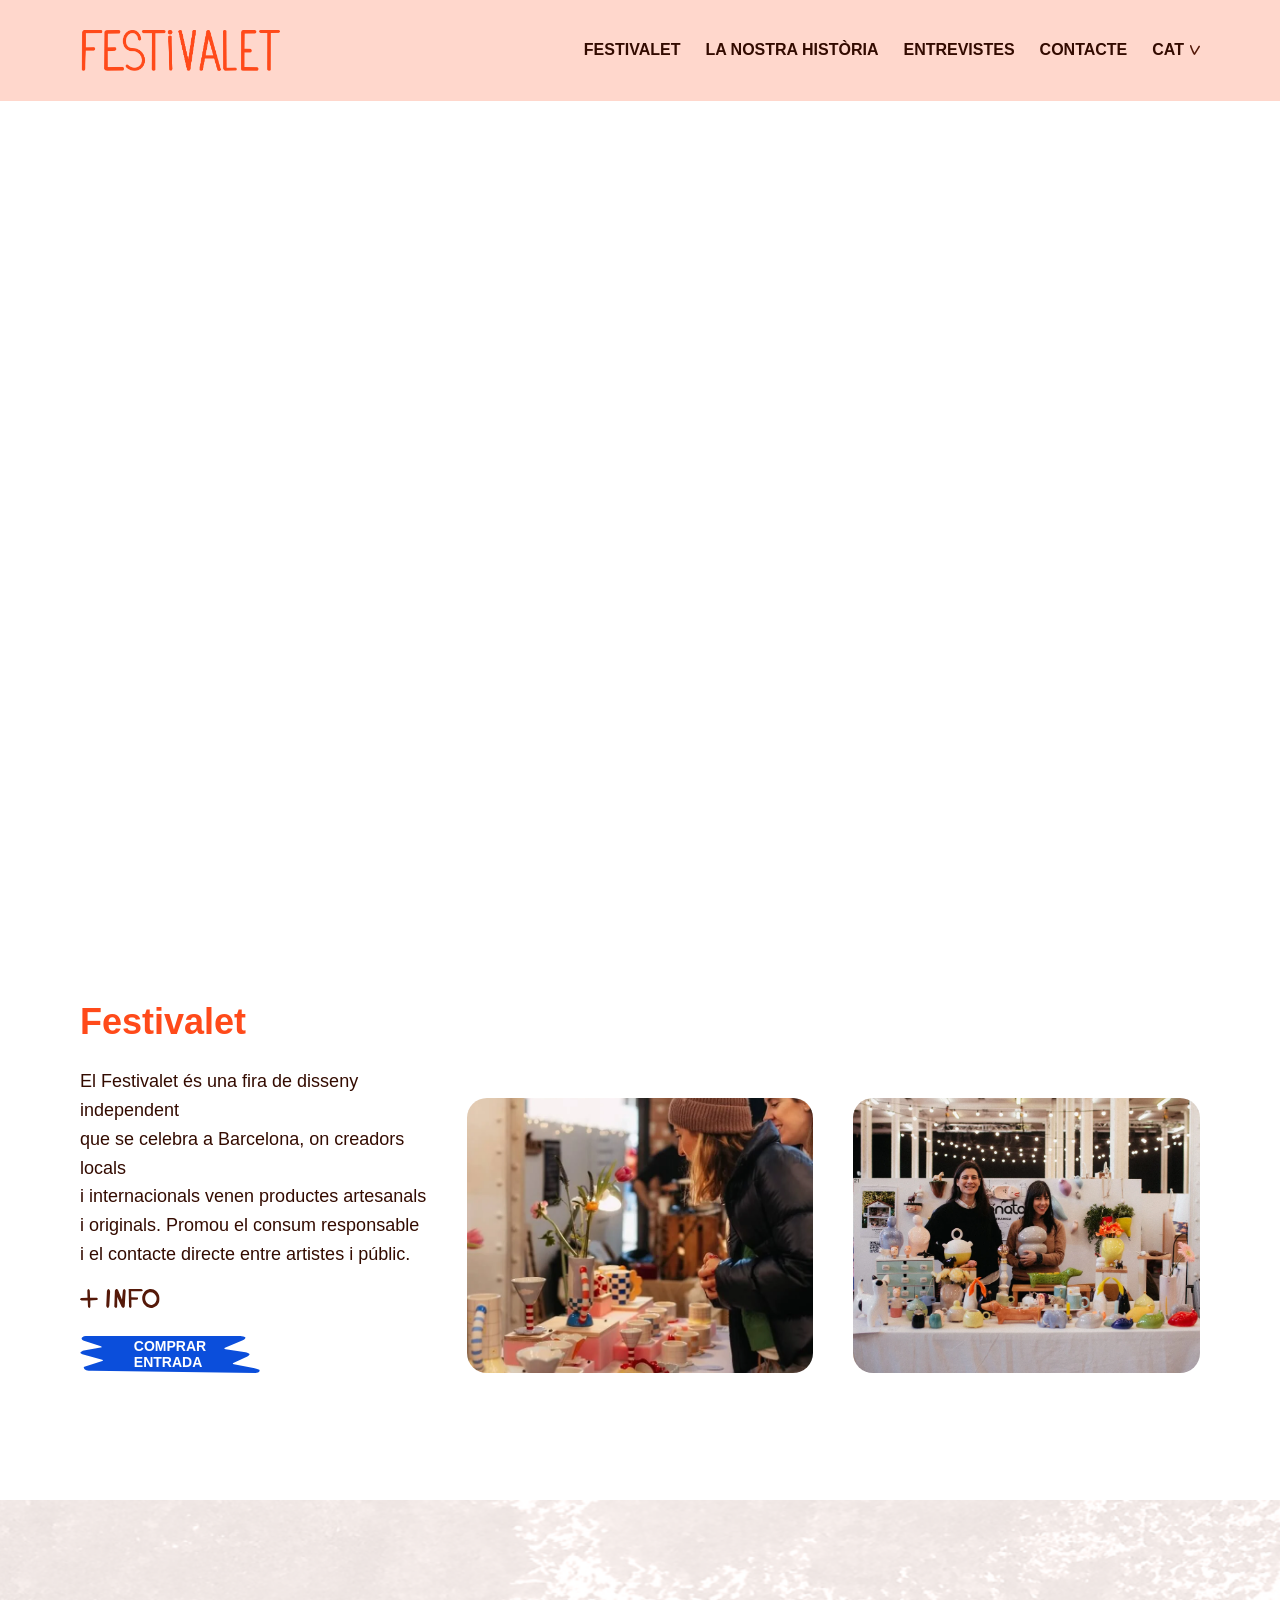
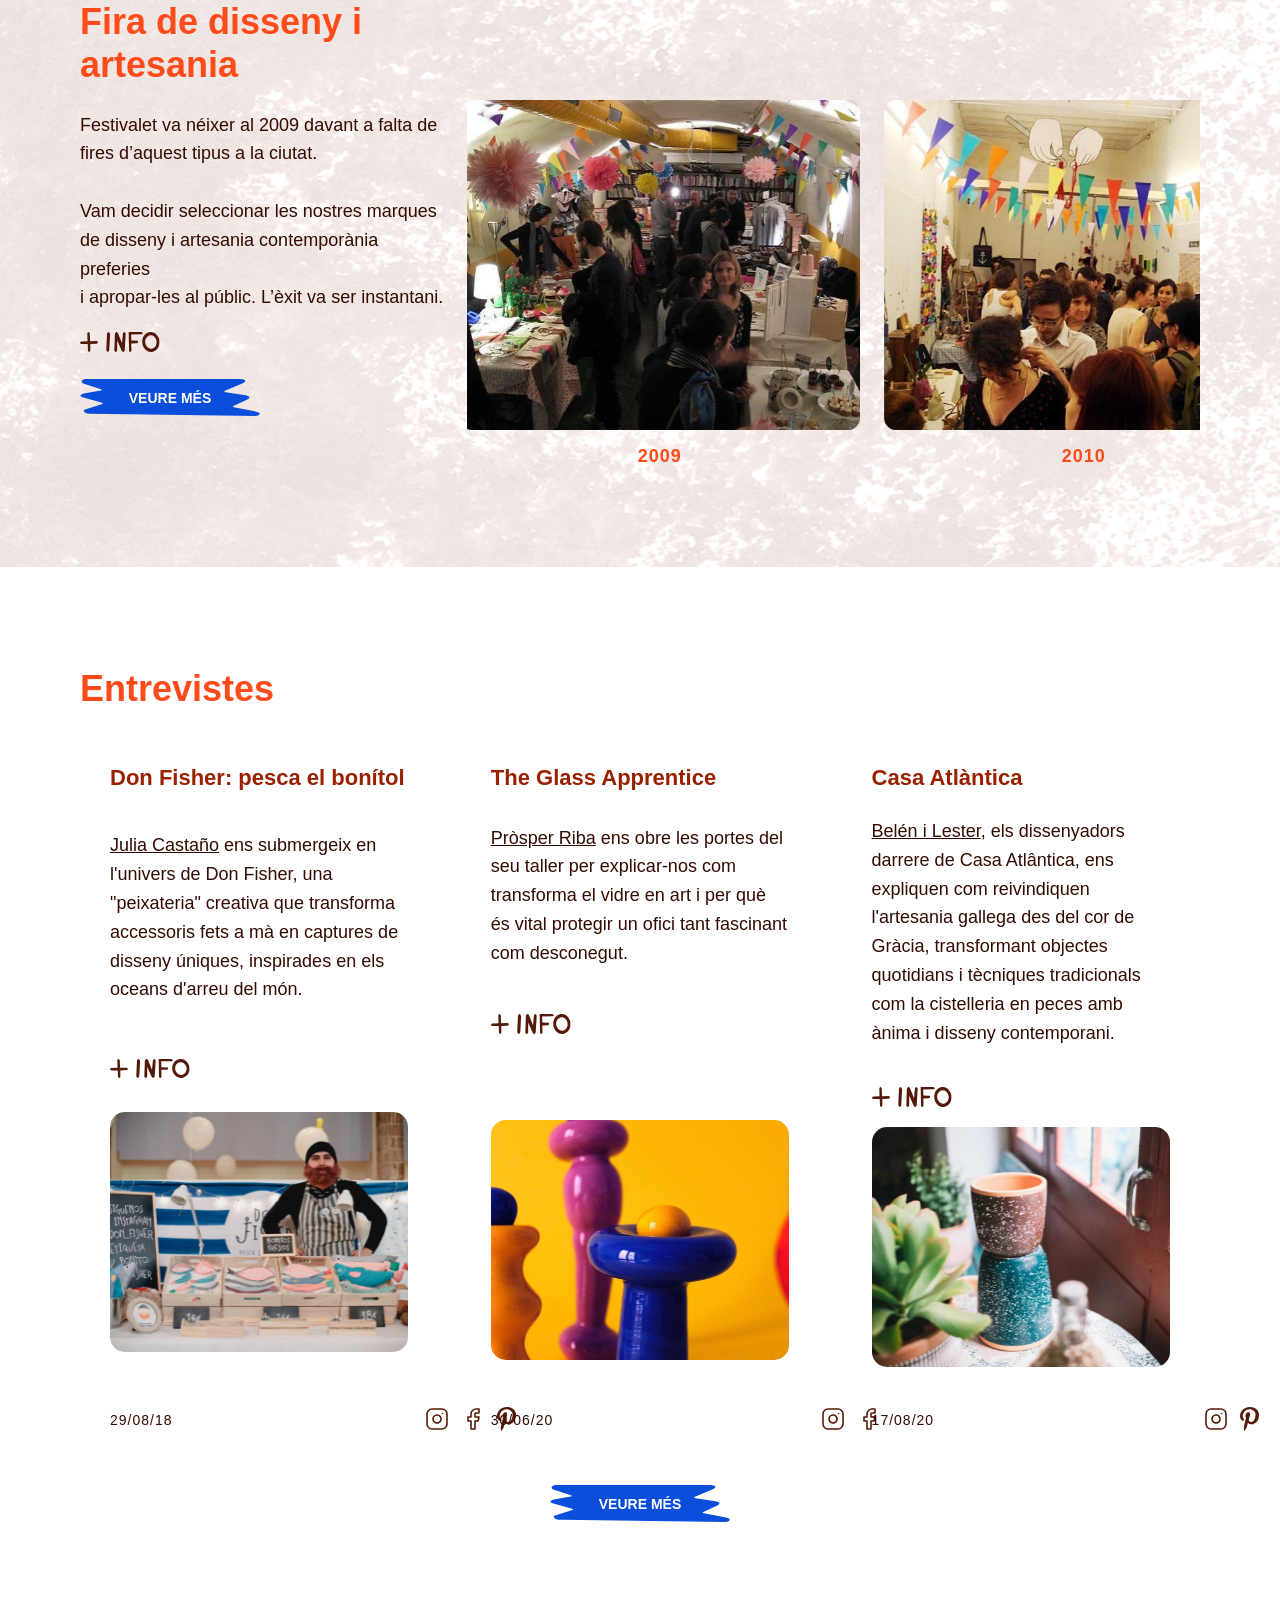
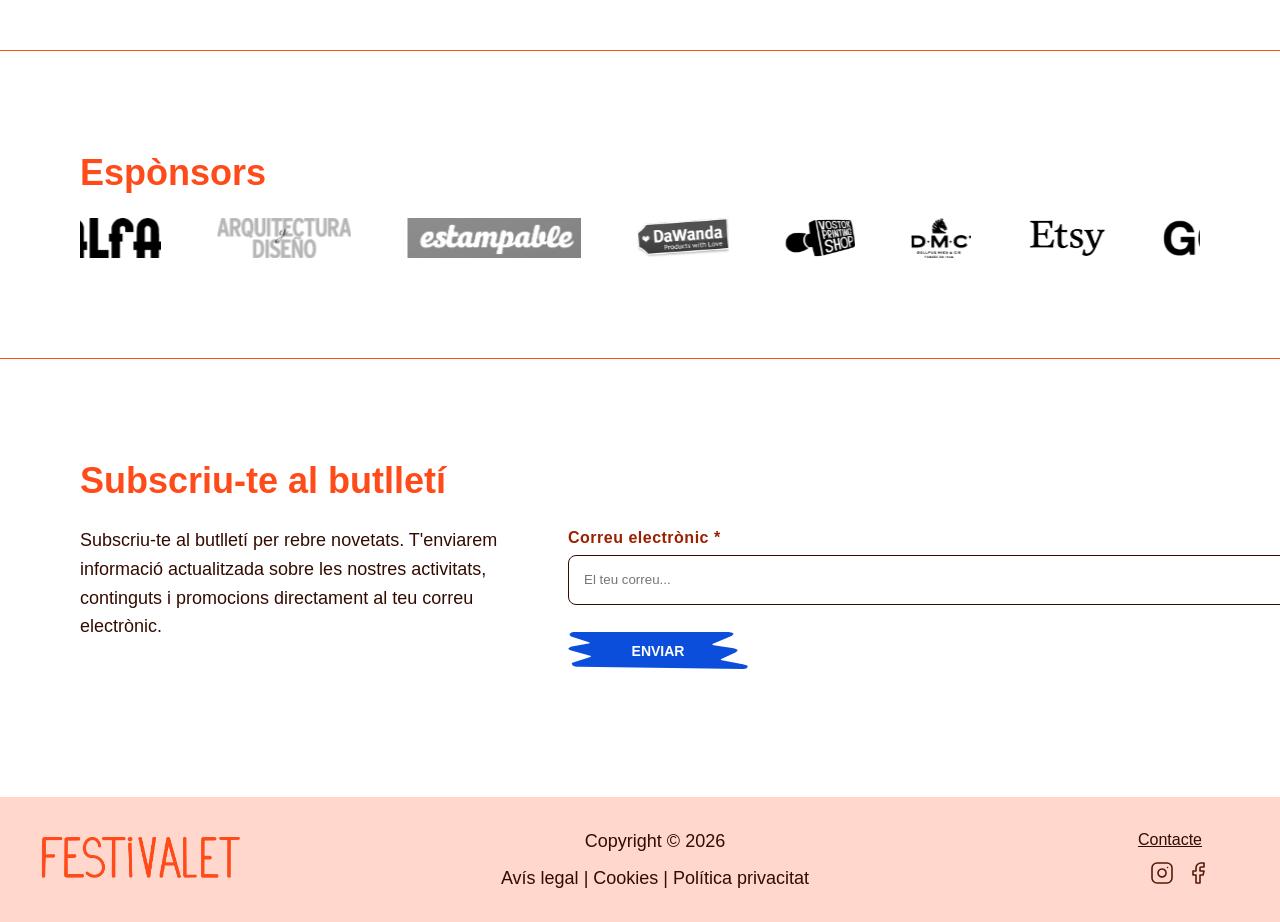
==== index 2.html @ ab7c585f "web festivalet" ====
<!DOCTYPE html>
<html lang="ca">
   <head>
    <meta charset="UTF-8">
    <meta name="viewport" content="width=device-width, initial-scale=1.0">
    <meta name="description" content="Festivalet - Fira artesanal el 12 i 13 de desembre de 10h a 20h">
    <meta name="author" content="Carlota">
    <title>Festivalet I Del 12 i 13 de desembre de 10h a 20h </title>

    <link rel="icon" href="data:,">

    <link rel="canonical" href="https://www.festivalet.cat/">

    <meta property="og:title" content="Festivalet">

    <link rel="stylesheet" href="css/home.css">
</head>

<body>

<!-- MENÚ -->
<header>

    <!-- LOGO -->
    <div class="logo">

        <a href="index.html">
            <img src="logo/logo.png" alt="Festivalet logo">
        </a>

    </div>

    <!-- NAV -->
    <nav>
        <!-- BOTÓ HAMBURGUESA -->
        <button class="menu-toggle">
            <span class="bar"></span>
            <span class="bar"></span>
            <span class="bar"></span>
        </button>
        <!-- MENÚ MÒBIL -->
        <div class="nav-mobil">
            <ul class="nav-list-mobil">
                <li>
                    <a href="html/festivalet.html">
                        FESTIVALET
                    </a>
                </li>
                <li>
                    <a href="html/historia.html">
                        LA NOSTRA HISTÒRIA
                    </a>
                </li>
                <li>
                    <a href="html/entrevistes.html">
                        ENTREVISTES
                    </a>
                </li>
                <li>
                    <a href="html/contacte.html">
                        CONTACTE
                    </a>
                </li>
            </ul>
        </div>

        <!-- MENÚ ORDINADOR -->
        <ul class="nav-list">
            <li>
                <a href="html/festivalet.html">
                    FESTIVALET
                </a>
            </li>
            <li>
                <a href="html/historia.html">
                    LA NOSTRA HISTÒRIA
                </a>
            </li>
            <li>
                <a href="html/entrevistes.html">
                    ENTREVISTES
                </a>
            </li>
            <li>
                <a href="html/contacte.html">
                    CONTACTE
                </a>
            </li>
            <!-- SELECTOR IDIOMA -->
            <li class="dropdown-idioma">
                <a href="javascript:void(0)" class="enllac-idioma">
                    CAT
                    <img
                        src="home/fletxa.svg"
                        class="mini-icona"
                        alt="Canviar idioma"
                    >
                </a>
                <ul class="submenu-idiomes">
                    <li>
                        <a href="html/index_es.html">
                            ESP
                        </a>
                    </li>
                    <li>
                        <a href="html/index_en.html">
                            ENG
                        </a>
                    </li>
                </ul>
            </li>
        </ul>
    </nav>
</header>

<!-- HERO -->

<section class="hero">
  <div class="video">
    <video autoplay muted loop playsinline>
      <source src="video/ordinador.mp4" type="video/mp4">
    </video>
  </div>

  <div class="text-ordinador">
    <h1>Vine el 12 i 13 <br>de desembre <br>de 10 h a 20 h</h1>
  </div>
</section>


<!-- SECCIÓ FESTIVALET -->
<section class="festivalet">
    <div class="text">
        <h2>Festivalet</h2>
        <p>
            El Festivalet és una fira de disseny independent <br>que se celebra a Barcelona,
            on creadors locals <br>i internacionals venen productes artesanals <br>i originals.
            Promou el consum responsable <br>i el contacte directe entre artistes i públic.
        </p>
        
        <a href="historia.html">
            <img src="icones/info.svg" alt="+ Info" class="info-icon">
        </a>
        
        <a href="entrevistes.html" class="btn-custom">
            COMPRAR <br>ENTRADA
        </a>
        
    </div>
    
    <div class="images js-festivalet-slider">
        <img src="media/festivalet.svg" alt="Imatge 1">
        <img src="media/festivalet_2.webp" alt="Imatge 2">
    </div>
</section>


<!-- /* HISTÒRIA */ -->

<section class="fira" style="background-image: url('home/fons.png'); background-size: cover; background-position: center; background-repeat: no-repeat;">
    <div class="text">
        <h2>Fira de disseny i artesania</h2>

        <p>
        Festivalet va néixer al 2009 davant a falta de fires d’aquest tipus a la ciutat. 
        <br> <br>Vam decidir seleccionar les nostres marques <br>de disseny i artesania contemporània preferies
        <br>i apropar-les al públic. L’èxit va ser instantani.
        </p>

        <a href="historia.html">
            <img src="icones/info.svg" alt="+ Info" class="info-icon">
        </a>
        
        <a href="entrevistes.html" class="btn-custom">
            VEURE MÉS
        </a>
    </div>

    <div class="images">
       <div class="fira-track">
        <figure>
            <img src="historia/historia_1.svg">
            <figcaption>2009</figcaption>
        </figure>

        <figure>
            <img src="historia/historia_2.svg">
            <figcaption>2010</figcaption>
        </figure>
        
        <figure>
            <img src="historia/historia_3.svg">
            <figcaption>2011 — 2012</figcaption>
        </figure>
        
        <figure>
            <img src="historia/historia_4.svg">
            <figcaption>2013</figcaption>
        </figure>
        
        <figure>
            <img src="historia/historia_5.svg">
            <figcaption>2014 — 2015</figcaption>
        </figure>
        
         <figure>
            <img src="historia/historia_6.svg">
            <figcaption>2016 — 2017</figcaption>
        </figure>
        <figure>
            <img src="historia/historia_7.svg">
            <figcaption>2018</figcaption>
        </figure>
        <figure>
            <img src="historia/historia_8.svg">
            <figcaption>2019</figcaption>
        </figure>
        <figure>
            <img src="historia/historia_9.svg">
            <figcaption>2020 — 2023</figcaption>
        </figure>
        </div>
    </div>
</section>

<!-- ENTREVISTES -->
<section class="entrevistes">
    <h2>Entrevistes</h2>    
    <div class="cards-container">

        <article class="card">
            <h3 class="year">Don Fisher: pesca el bonítol</h3>
            <p><a href="https://don-fisher.com/es?srsltid=AfmBOoq7CBgdkfrNbg4PZojDFeu29qg-8HUx_3kTlOagucjtezflMll1" target="_blank" rel="noopener noreferrer">Julia Castaño</a> ens submergeix en l'univers de Don Fisher, una "peixateria" creativa que transforma accessoris fets a mà en captures de disseny úniques, inspirades en els oceans d'arreu del món.</p>
     
            <a href="error.html">
                <img src="icones/info.svg" alt="+ Info" class="info-icon">
            </a>

            <img class="main-img" src="entrevistes/imatge_1.svg" alt="Don Fisher">

            <div class="card-footer">
                <div class="social-icons">
                    <a href="https://www.instagram.com/don_fisher" target="_blank" rel="noopener noreferrer"><img src="icones/instagram.svg" alt="Instagram"></a>
                    <a href="https://www.facebook.com/donfishershop" target="_blank" rel="noopener noreferrer"><img src="icones/facebook.svg" alt="Facebook"></a>
                    <a href="https://es.pinterest.com/donfishershop/" target="_blank" rel="noopener noreferrer"><img src="icones/pinterest.svg" alt="Pinterest"></a>
                </div>
                <span class="date">29/08/18</span>
            </div>
        </article>

        <article class="card card-mig">
            <h3 class="year">The Glass Apprentice</h3>
            <p><a href="https://theglassapprentice.com/" target="_blank" rel="noopener noreferrer">Pròsper Riba</a> ens obre les portes del seu taller per explicar-nos com transforma el vidre en art i per què és vital protegir un ofici tant fascinant com desconegut.</p>
            
            <a href="error.html">
                <img src="icones/info.svg" alt="+ Info" class="info-icon">
            </a>

            <img class="main-img" src="entrevistes/imatge_2.svg" alt="The Glass Apprentice">
            
            <div class="card-footer">
                <div class="social-icons">
                    <a href="https://www.instagram.com/theglassapprentice/" target="_blank" rel="noopener noreferrer"><img src="icones/instagram.svg" alt="Instagram"></a>
                    <a href="https://www.facebook.com/theglassapprentice" target="_blank" rel="noopener noreferrer"><img src="icones/facebook.svg" alt="Facebook"></a>
                </div>
                <span class="date">30/06/20</span>
            </div>
        </article>

        <article class="card">
            <h3 class="year">Casa Atlàntica</h3>
            <p><a href="https://casaatlantica.es/" target="_blank" rel="noopener noreferrer">Belén i Lester</a>, els dissenyadors darrere de Casa Atlântica, ens expliquen com reivindiquen l'artesania gallega des del cor de Gràcia, transformant objectes quotidians i tècniques tradicionals com la cistelleria en peces amb ànima i disseny contemporani.</p>
            
            <a href="error.html">
                <img src="icones/info.svg" alt="+ Info" class="info-icon">
            </a>

            <img class="main-img" src="entrevistes/imatge_3.svg" alt="Casa Atlàntica">
            
            <div class="card-footer">
                <div class="social-icons">
                    <a href="https://www.instagram.com/casaatlantica/" target="_blank" rel="noopener noreferrer"><img src="icones/instagram.svg" alt="Instagram"></a>
                    <a href="https://es.pinterest.com/casa_atlantica/" target="_blank" rel="noopener noreferrer"><img src="icones/pinterest.svg" alt="Pinterest"></a>
                </div>
                <span class="date">17/08/20</span>
            </div>
        </article>
        
    </div>
    
    <div class="carousel-dots"></div>
    
  <a href="entrevistes.html" class="wrapper-centrat boto-mig">
    VEURE MÉS
</a>

</section>


<!-- SPONSORS -->
<section class="sponsors">
    <h2>Espònsors</h2>
    <div class="sponsors-wrapper">
        <div class="logos">
            <img src="esponsors/esponsors_1.svg" alt="Logotip del patrocinador 1">
            <img src="esponsors/esponsors_2.svg" alt="Logotip del patrocinador 2">
            <img src="esponsors/esponsors_3.svg" alt="Logotip del patrocinador 3">
            <img src="esponsors/esponsors_4.svg" alt="Logotip del patrocinador 4">
            <img src="esponsors/esponsors_5.svg" alt="Logotip del patrocinador 5">
            <img src="esponsors/esponsors_6.svg" alt="Logotip del patrocinador 6">
            <img src="esponsors/esponsors_7.svg" alt="Logotip del patrocinador 7">
            <img src="esponsors/esponsors_8.svg" alt="Logotip del patrocinador 8">
            <img src="esponsors/esponsors_9.svg" alt="Logotip del patrocinador 9">
            <img src="esponsors/esponsors_10.svg" alt="Logotip del patrocinador 10">
            <img src="esponsors/esponsors_11.svg" alt="Logotip del patrocinador 11">
            <img src="esponsors/esponsors_12.svg" alt="Logotip del patrocinador 12">
            <img src="esponsors/esponsors_13.svg" alt="Logotip del patrocinador 13">
            <img src="esponsors/esponsors_14.svg" alt="Logotip del patrocinador 14">
            <img src="esponsors/esponsors_15.svg" alt="Logotip del patrocinador 15">
            <img src="esponsors/esponsors_16.svg" alt="Logotip del patrocinador 16">
            <img src="esponsors/esponsors_17.svg" alt="Logotip del patrocinador 17">
        </div>
    </div>
</section>

<!-- NEWLETTER -->
<section class="newsletter">
    <div class="newsletter-left">
        <h2>Subscriu-te al butlletí</h2>
        <p>Subscriu-te al butlletí per rebre novetats. T'enviarem informació actualitzada sobre les nostres activitats, continguts i promocions directament al teu correu electrònic.</p>
    </div>
    
    <div class="newsletter-right">
        <form id="newsletterForm"> 
            <label for="emailInput">Correu electrònic *</label>
            <div class="form-row">
                <input type="email" id="emailInput" placeholder="El teu correu..." required>
                <button type="submit" class="btn-custom">ENVIAR</button>
            </div>
        </form>

        <p id="thankYouMessage" style="display:none;">
            Gràcies per subscriure-te!
        </p>
    </div>
</section>

<!-- FOTTER -->
<footer>
    <div class="footer-left">
        <a href="index.html">
            <img src="logo/logo.png" alt="Festivalet logo">
        </a>
    </div>

    <div class="footer-center">
        <p>Copyright © 2026</p>
        <p>
        <a href="error.html" class="footer-link">Avís legal</a> | 
        <a href="error.html" class="footer-link">Cookies</a> | 
        <a href="error.html" class="footer-link">Política privacitat</a>
    </p>
    </div>

    <div class="footer-right">
        <a href="contacte.html" class="footer-link contacte-link">Contacte</a>
        <div class="social-icons">
            <a href="https://www.instagram.com/festivaletbcn/" target="_blank" rel="noopener noreferrer">
                <img src="icones/instagram.svg" alt="Instagram">
            </a>
            <a href="https://www.facebook.com/festivalet" target="_blank" rel="noopener noreferrer">
                <img src="icones/facebook.svg" alt="Facebook">
            </a>
        </div>
    </div>
</footer>
<script src="jss/home.js"></script>
</body>
</html>
---- css/home.css ----
/* =========================================
   VARIABLES I CONFIGURACIÓ GENERAL
   ========================================= */
:root {
  --marro-fosc: #330B00;
  --taronja-viu: #FF4A1A;
  --blanc: #FFFFFF;
  --teula: #992100;
  --carn-clar: #FFD7CC;
  --blau-electric: #0B4EDB;
  --blau-clar: #CFDDFC;
}

* {
  margin: 0;
  padding: 0;
  box-sizing: border-box;
}

html,
body {
  width: 100%;
  overflow-x: hidden;
}

body {
  font-family: 'Montserrat', sans-serif;
}

.btn-custom {
  width: 180px;
  height: 52px;
  margin-top: 20px;
  margin-bottom: 20px;
  background-image: url("../icones/boto.svg");
  background-size: contain;
  background-position: center;
  background-repeat: no-repeat;
  border: none;
  background-color: transparent;
  display: flex;
  align-items: center;
  justify-content: center;
  color: white;
  font-size: 14px;
  font-weight: 700;
  text-decoration: none;
  cursor: pointer;
  transition: transform 0.3s ease,
              opacity 0.3s ease,
              filter 0.3s ease;
}

.info-icon {
  width: 80px;
  height: auto;
  margin-top: 20px;
  margin-bottom: 20px;
  display: block;
  cursor: pointer;
  transition: transform 0.3s ease,
              opacity 0.3s ease,
              filter 0.3s ease;
}

.info-icon:hover {
  transform: scale(1.05);
  opacity: 0.9;
}

.btn-custom,
.wrapper-centrat {
  width: 180px;
  height: 52px;
  margin-top: 20px;
  margin-bottom: 20px;
  background-image: url("../icones/boto.svg");
  background-size: contain;
  background-position: center;
  background-repeat: no-repeat;
  border: none;
  background-color: transparent;
  display: flex;
  align-items: center;
  justify-content: center;
  color: white;
  font-size: 14px;
  font-weight: 700;
  text-decoration: none;
  cursor: pointer;
  transition: transform 0.3s ease,
              opacity 0.3s ease,
              filter 0.3s ease;
}

/* HOVER BOTONS */
.btn-custom:hover,
.wrapper-centrat:hover {
  transform: scale(1.05);
  opacity: 0.9;
  filter: brightness(1.1);
}

/* CENTRAT */
.wrapper-centrat {
  margin-left: auto;
  margin-right: auto;
}

/* LINKS NORMALS */
a:not(.btn-custom):not(.wrapper-centrat) {
  color: var(--marro-fosc);
  transition: color 0.3s ease;
}

a:not(.btn-custom):not(.wrapper-centrat):hover {
  color: var(--taronja-viu);
}

/* =========================================
   MARGES GENERALS
   ========================================= */
section,
footer {
  padding-top: 100px;
  padding-bottom: 100px;
  padding-left: 80px;
  padding-right: 80px;
}

/* =========================================
   ESTILS TEXTOS GENERALS
   ========================================= */
h1 {
  color: var(--blanc);
  font-size: 100px;
  font-weight: 700;
  line-height: 1.1;
  margin-bottom: 24px;
  text-transform: lowercase !important;
}

h2 {
  color: var(--taronja-viu);
  font-size: 36px;
  font-weight: 600;
  margin-bottom: 24px;
  text-align: left;
  line-height: 1.2;
}

h3 {
  color: var(--teula);
  font-size: 22px;
  font-weight: 600;
  margin-bottom: 24px;
  display: block;
  text-align: center;
  line-height: 1.3;
}

label {
  color: var(--teula);
  font-size: 16px;
  font-weight: 600;
  margin-bottom: 8px;
  display: block;
  letter-spacing: 0.5px;
}

p {
  color: var(--marro-fosc);
  font-size: 18px;
  font-weight: 400;
  margin-bottom: 20px;
  line-height: 1.6;
}

p:last-child,
h2:last-child {
  margin-bottom: 0;
}

.date,
figcaption {
  font-size: 16px;
  font-weight: 600;
  color: var(--taronja-viu);
  text-transform: uppercase;
  letter-spacing: 1px;
}

/* =========================================
   HEADER I NAVEGACIÓ
   ========================================= */
header {
  background-color: var(--carn-clar);
  display: flex;
  justify-content: space-between;
  align-items: center;
  padding: 30px 80px;
  position: fixed;
  top: 0;
  left: 0;
  width: 100%;
  z-index: 10000;
  box-sizing: border-box;
}

.logo a {
  display: block;
  text-decoration: none;
  border: none;
  outline: none;
}

.logo img {
  max-width: 200px;
  height: auto;
  display: block;
  cursor: pointer;
}

nav {
  position: relative;
  z-index: 10001;
}

nav ul,
.nav-list {
  display: flex;
  align-items: center;
  list-style: none;
}

nav ul li,
.nav-list li {
  margin-left: 25px;
  position: relative;
}

nav ul li a,
.nav-list li a {
  text-decoration: none;
  font-size: 16px;
  font-weight: 600;
  color: var(--marro-fosc);
  transition: color 0.3s ease;
  pointer-events: auto;
}

.nav-list li a:hover,
.nav-list li a.active {
  color: var(--blau-electric) !important;
}

.enllac-idioma {
  display: flex;
  align-items: center;
  cursor: pointer;
}

.mini-icona {
  width: 10px;
  margin-left: 6px;
  transition: transform 0.3s;
}

.submenu-idiomes {
  display: none;
  position: absolute;
  top: 100%;
  right: 0;
  background-color: var(--carn-clar);
  list-style: none;
  padding: 10px 0;
  min-width: 80px;
  border-radius: 4px;
  z-index: 10002;
}

.submenu-idiomes li a {
  padding: 8px 15px;
  display: block;
  text-decoration: none;
  color: inherit;
}

.submenu-idiomes li a:hover {
  color: var(--blau-electric);
}

.dropdown-idioma:hover .submenu-idiomes {
  display: block;
}

.dropdown-idioma:hover .mini-icona {
  transform: rotate(180deg);
}

.menu-toggle,
.nav-mobil {
  display: none;
}

/* =========================================
   HERO
   ========================================= */
.hero {
  position: relative;
  width: 100%;
  height: 100svh;
  overflow: hidden;
  padding: 0 !important;
}

.video {
  position: absolute;
  inset: 0;
  z-index: 1;
}

.video video {
  width: 100%;
  height: 100%;
  object-fit: cover;
  display: block;
}

.text-ordinador {
  position: absolute;
  inset: 0;
  z-index: 2;
  pointer-events: none;
  display: flex;
  align-items: center;
  justify-content: center;
  text-align: center;
  padding: 0 20px;
}

.text-ordinador h1 {
  color: white;
  font-size: 5rem;
  font-weight: 800;
  line-height: 1.1;
  margin: 0;
  text-transform: none !important;
}

/* =========================================
   MOBILE 430px
   ========================================= */

@media (max-width: 430px) {
  .text-ordinador h1 {
    font-size: 2rem !important;
    line-height: 1.2 !important;
  }
}

/* =========================================
   FESTIVALET
   ========================================= */
.festivalet {
  display: grid;
  grid-template-columns: repeat(3, 1fr);
  gap: 40px;
  align-items: center;
}

.festivalet .images {
  display: contents;
}

.festivalet .images img {
  width: 100%;
  height: 275px;
  object-fit: cover;
  border-radius: 20px;
  margin-top: 70px;
}

/* =========================================
   FIRA
   ========================================= */
.fira {
  display: grid;
  grid-template-columns: 1fr 2fr;
  gap: 20px;
}

.fira .images {
  overflow: hidden;
  width: 100%;
  margin-top: 100px;
}

.fira-track {
  display: flex;
  gap: 24px;
  width: max-content;
}

.fira-track figure {
  flex: 0 0 400px;
}

.fira-track figcaption {
  text-align: center;
  margin-top: 12px;
  color: var(--taronja-viu);
  font-size: 18px;
  font-weight: 600;
}

.fira-track img {
  width: 100%;
  height: 330px;
  object-fit: cover;
  border-radius: 12px;
}

/* =========================================
   ENTREVISTES
   ========================================= */

.cards-container {
  display: flex;
  justify-content: space-between;
  gap: 20px;
  align-items: stretch;
}

.card {
  background-image: url('../entrevistes/grafica.svg');
  background-size: cover;
  padding: 30px;
  border-radius: 20px;
  width: 32%;
  display: flex;
  flex-direction: column;
  justify-content: space-between;
  text-decoration: none;
  color: var(--marro-fosc);
  min-height: 100%;
}

.card h3 {
  text-align: left;
}

.main-img {
  width: 100%;
  height: 240px;
  object-fit: cover;
  border-radius: 15px;
  margin-bottom: 40px;
}

.card-mig .main-img {
  margin-top: 60px;
}

.date {
  color: var(--marro-fosc);
  font-size: 14px;
  font-weight: 400;
  margin-top: -23px;
  display: block;
}

.social-row {
  display: flex;
  align-items: center;
  justify-content: flex-start;
  gap: 20px;
  margin-top: auto;
}

.social-icons {
  display: flex;
  gap: 20px;
  align-items: center;
  width: 120px;
  margin-left: 300px;
}

.date {
  margin-left: auto;
}


/* =========================================
   SPONSORS
   ========================================= */
.sponsors {
  border-top: 1px solid var(--taronja-viu);
}

.sponsors-wrapper {
  overflow: hidden;
}

.logos {
  display: flex;
  gap: 56px;
  width: max-content;
}

.logos img {
  height: 40px;
}

@keyframes sponsors-scroll {
  from {
    transform: translateX(0);
  }

  to {
    transform: translateX(-50%);
  }
}

/* =========================================
   SPONSORS
   ========================================= */

.sponsors {
  border-top: 1px solid var(--taronja-viu);
}

.sponsors-wrapper {
  overflow: hidden;
}

.logos {
  display: flex;
  gap: 56px;
  width: max-content;
}

.logos img {
  height: 40px;
}

@keyframes sponsors-scroll {
  from {
    transform: translateX(0);
  }

  to {
    transform: translateX(-50%);
  }
}

/* =========================================
   NEWSLETTER
   ========================================= */

.newsletter {
  display: flex;
  gap: 40px;
  border-top: 1px solid var(--taronja-viu);
}

.newsletter-left {
  flex: 0 0 40%;
}

.newsletter-right {
  flex: 1;
  max-width: 500px;
  margin-top: 70px;
}

.newsletter-right input {
  width: 155%;
  height: 50px;
  border: 1px solid var(--marro-fosc);
  border-radius: 8px;
  padding: 0 15px;
}

/* =========================================
   FOOTER
   ========================================= */

footer {
  background-color: var(--carn-clar);
  display: flex;
  justify-content: space-between;
  align-items: center;
  padding-top: 30px;
  padding-bottom: 30px;
  padding-left: 40px;
  padding-right: 40px;
}

.footer-left img {
  width: 200px;
  height: auto;
}

.footer-center {
  display: flex;
  flex-direction: column;
  align-items: center;
  justify-content: center;
  text-align: center;
  gap: 8px;
  margin-left: 250px;
}

.footer-center p {
  margin: 0;
}

.footer-center a {
  color: var(--marro-fosc);
  text-decoration: none;
}

.footer-center a:hover {
  color: var(--taronja-viu);
}

.footer-right {
  display: flex;
  flex-direction: column;
  align-items: center;
  justify-content: center;
  gap: 12px;
  text-align: center;
}

.contacte-link {
  margin-right: -280px;
}

.social-icons {
  display: flex;
  align-items: center;
  justify-content: center;
  gap: 12px;
}

/* =========================================
   VERSIÓ TAULETA
   ========================================= */

@media screen and (max-width: 1180px) {

/* --- MARGE LATERAL GLOBAL --- */

  header,
  section,
  footer,
  .hero,
  .history-section,
  .festivalet,
  .festivalet-entrada,
  .festivalet-participants,
  .fira,
  .entrevistes,
  .ubicacio-transport,
  .festivalet-gastronomia,
  .allotjaments-section,
  .faqs-section,
  .footer {
    padding-left: 40px !important;
    padding-right: 40px !important;
    margin-left: 0;
    margin-right: 0;
    box-sizing: border-box;
}

  /* =========================================
   ESPAI ENTRE SECCIONS
   ========================================= */

  .hero,
  .festivalet,
  .fira,
  .history-section,
  .festivalet-entrada,
  .festivalet-participants,
  .ubicacio-transport,
  .festivalet-gastronomia,
  .allotjaments-section,
  .faqs-section,
  header,
  .footer {
    margin-bottom: 50px !important;
  }

  /* MENYS ESPAI */
  .entrevistes {
    margin-bottom: 0 !important;
  }

  .sponsors {
    margin-top: 0 !important;
    padding-top: 20px !important;
    padding-bottom: 20px !important;
  }

  .entrevistes {
    margin-bottom: 5px !important;
  }
  
  .sponsors {
    margin-top: 0 !important;
    overflow: hidden;
    border-top: 1px solid var(--taronja-viu);   
    padding-top: 20px !important;
    padding-bottom: 20px !important;
  }
  
  .entrevistes {
    margin-bottom: 0 !important;
  }
  
  /* --- HEADER TAULETA --- */

  header {
    display: flex;
    justify-content: space-between;
    align-items: center;
    height: 70px;
    width: 100%;
    padding-left: 40px !important;
    padding-right: 40px !important;
    position: fixed;
    top: 0;
    left: 0;
    background-color: var(--carn-clar);
    z-index: 2001;
    box-sizing: border-box;
  }

  .logo img {
    width: clamp(150px, 18vw, 190px);
    max-width: 190px;
    height: auto;
  }

  .nav-list {
    display: flex !important;
    align-items: center;
    justify-content: flex-end;
    gap: clamp(10px, 2vw, 22px);
    list-style: none;
    margin: 0;
    padding: 0;
  }

  .nav-list li {
    margin: 0;
  }

  .nav-list li a {
    font-size: clamp(11px, 1.3vw, 13px);
    text-decoration: none;
    color: var(--marro-fosc);
    font-weight: 600;
    text-transform: uppercase;
  }
  
  .menu-toggle,
  .nav-mobil {
    display: none !important;
  }
  
  /* --- Festivalet --- */
  .festivalet {
    display: grid !important;
    grid-template-columns: repeat(2, 1fr);
    gap: 30px;
    align-items: start;
    position: relative;
  }

  .festivalet .text {
    width: 100%;
  }

  .festivalet .images {
    display: flex !important;
    overflow-x: auto;
    gap: 12px;
    padding-bottom: 38px;
    scrollbar-width: none;
  }

  .festivalet .images::-webkit-scrollbar {
    display: none;
  }

  .festivalet .images img {
    flex: 0 0 100%;
    width: 100%;
    min-width: 100%;
    max-width: 100%;
    height: 380px;
    object-fit: cover;
    border-radius: 28px;
    scroll-snap-align: center;
  }

  .festivalet::after {
    content: "";
    position: absolute;
    bottom: 85px !important;
    right: 22%;
    width: 60px;
    height: 12px;
    background-image:
      radial-gradient(circle, var(--taronja-viu) 5px, transparent 6px),
      radial-gradient(circle, var(--carn-clar) 5px, transparent 6px);
    background-position: 15px center, 35px center;
    background-repeat: no-repeat;
    background-size: 12px 12px;
  }
  
  .festivalet.imatge-dos-activa::after {
  background-image:
    radial-gradient(circle, var(--carn-clar) 5px, transparent 6px),
    radial-gradient(circle, var(--taronja-viu) 5px, transparent 6px);
  }

  /* --- Fira --- */
  
  .fira {
    grid-template-columns: minmax(260px, 1fr) minmax(0, 2fr);
    gap: clamp(20px, 4vw, 40px);
  }

  .fira .images {
    margin-top: 70px;
  }

  .fira-track {
    gap: clamp(14px, 2vw, 24px);
    overflow-x: auto;
    scrollbar-width: none;
  }

  .fira-track img {
    width: 100%;
    height: clamp(270px, 38vw, 440px);
    border-radius: 20px;
    object-fit: cover;
  }
  
  figcaption {
    font-size: clamp(15px, 1.5vw, 18px);
  }
  
  .timeline-grid {
    padding-left: 0;
    padding-right: 0;
  } 
  
  .fira .text h2 {
  max-width: 280px !important;
  width: 280px !important;

  white-space: nowrap;
  line-height: 1.15;
}

  
  /* --- Entrevistes --- */
  .entrevistes {
    display: flex !important;
    flex-direction: column;
    align-items: center;
  }

  .entrevistes h2 {
    align-self: flex-start;
  }

  .cards-container {
    display: flex !important;
    flex-direction: row;
    gap: 20px;
    overflow-x: auto;
    scroll-snap-type: x mandatory;
    width: 100%;
    scrollbar-width: none;
  }

  .cards-container::-webkit-scrollbar {
    display: none;
  }

  .card {
    flex: 0 0 calc(50% - 10px);
    width: auto;
    padding: 24px;
    scroll-snap-align: start;
  }

  .main-img {
    width: 100%;
    height: 260px;
    object-fit: cover;
    border-radius: 24px;
  }

  .card p {
    font-size: 15px;
    line-height: 24px;
  }
  
  .cards-container {
    margin-bottom: 10px;
  }
  
  .cards-container {
    width: 100%;
  }

  /* =========================================
     NEWSLETTER
     ========================================= */

  .newsletter {
    display: flex !important;
    flex-direction: column !important;
    gap: 40px;
    padding-top: 50px;
    padding-bottom: 50px !important;
  }

  .newsletter-left,
  .newsletter-right {
    width: 100%;
    max-width: 100%;
  }

  .newsletter-right {
    margin-top: 0;
  }

  .newsletter-right input {
    width: 100%;
  }

  /* --- Botons --- */
  .btn-custom,
  .wrapper-centrat {
    width: 220px;
    height: 65px;
  }

  .btn-custom:hover,
  .wrapper-centrat:hover {
    filter: brightness(1.1);
  }

  .info-icon:hover {
    transform: scale(1.08);
  }
}

/* =========================================
   VERSIÓ MÒBIL — FINS A 430px
   ========================================= */
@media screen and (max-width: 430px) {

  /* --- Generals --- */
  *,
  *::before,
  *::after {
    box-sizing: border-box !important;
  }

  header,
  section,
  .festivalet,
  .fira,
  .entrevistes,
  .newsletter,
  .entitat-section,
  .collaboracions,
  .history-section {
    padding-left: 20px !important;
    padding-right: 20px !important;
    width: 100% !important;
  }

  /* Mateix espai entre seccions */
  section,
  .festivalet,
  .fira,
  .entrevistes,
  .newsletter,
  .sponsors,
  .entitat-section,
  .collaboracions,
  .history-section {
    margin-bottom: 80px !important;
  }
  
  .entrevistes,
  .sponsors,
  .festivalet,
  .history-section {
    padding-bottom: 10px !important;
  }
  
  .entrevistes,
  .sponsors {
    padding-top: 10px !important;
    padding-bottom: 10px !important;
  }
  
  h1 {
    font-size: 48px;
    line-height: 1.1 !important;
    margin-bottom: 10px;
    font-family: 'Montserrat', sans-serif;
  }

  h2 {
    font-size: 28px;
    line-height: 1.2;
    margin-bottom: 15px;
    font-family: 'Montserrat', sans-serif;
  }

  p {
    font-size: 16px;
    line-height: 1.6;
    font-family: 'Montserrat', sans-serif;
  }

  h3 {
    display: block;
    color: var(--teula);
    font-size: 20px;
    font-weight: 600;
    line-height: 1.2;
    text-align: center;
    margin-bottom: 20px;
    padding: 0;
    font-family: 'Montserrat', sans-serif;
  }

  label {
    display: block;
    color: var(--teula);
    font-size: 15px;
    font-weight: 600;
    line-height: 1.4;
    letter-spacing: 0.3px;
    margin-bottom: 6px;
    padding: 0;
    font-family: 'Montserrat', sans-serif;
  }

  /* --- Header --- */
  
  header {
    display: flex !important;
    justify-content: space-between;
    align-items: center;
    height: 65px;
    width: 100% !important;
    padding: 0 20px !important;
    position: fixed;
    top: 0;
    left: 0;
    background-color: var(--carn-clar);
    z-index: 2001;
  }

  .logo img {
    width: 150px;
    max-width: 150px;
  }

  .nav-list {
    display: none !important;
  }

  .menu-toggle {
    display: flex !important;
    flex-direction: column;
    justify-content: space-between;
    width: 25px;
    height: 18px;
    background: transparent;
    border: none;
    cursor: pointer;
    padding: 0;
    position: relative;
    z-index: 2005;
  }

  .menu-toggle .bar {
    display: block;
    width: 100%;
    height: 2px;
    background-color: var(--marro-fosc);
    border-radius: 5px;
    transition: all 0.3s ease-in-out;
  }

  .menu-toggle.active .bar:nth-child(1) {
    transform: translateY(8px) rotate(45deg);
  }

  .menu-toggle.active .bar:nth-child(2) {
    opacity: 0;
  }

  .menu-toggle.active .bar:nth-child(3) {
    transform: translateY(-8px) rotate(-45deg);
  }

  .nav-mobil {
    position: fixed;
    top: 65px;
    left: 0;
    width: 100%;
    background-color: var(--carn-clar);
    display: flex !important;
    flex-direction: column;
    align-items: center;
    max-height: 0;
    overflow: hidden;
    opacity: 0;
    transition: max-height 0.5s ease-in-out, opacity 0.3s ease;
    pointer-events: none;
    z-index: 2000;
  }

  .nav-mobil.active {
    max-height: 500px;
    opacity: 1;
    pointer-events: auto;
    padding: 40px 0;
    border-bottom-left-radius: 24px;
    border-bottom-right-radius: 24px;
  }

  .nav-list-mobil {
    list-style: none;
    padding: 0;
    margin: 0;
    display: flex;
    flex-direction: column;
    gap: 30px;
    text-align: center;
  }

  .nav-list-mobil li a,
  .nav-list-mobil li a:visited,
  .nav-list-mobil li a:link {
    display: block;
    text-decoration: none;
    color: var(--marro-fosc) !important;
    font-size: 18px;
    font-weight: 600;
    text-transform: uppercase;
    transition: color 0.3s ease, transform 0.3s ease;
    transform: scale(1);
  }

  /* --- Festivalet --- */
  
  .festivalet h2,
  .festivalet p,
  .festivalet .btn-custom,
  .festivalet .btn-info-text {
    margin-bottom: 10px !important;
    margin-top: 0 !important;
  }

  .festivalet .btn-info-text {
    margin-top: -20px !important;
  }

  .festivalet .images,
  .festivalet .js-festivalet-slider {
    margin-top: -60px !important;
  }
  
  .festivalet {
    display: flex !important;
    flex-direction: column !important;
    padding-top: 5px !important;
    margin-top: 0 !important;
    position: relative;
    gap: 20px !important;
  }

  .festivalet .text {
    width: 100%;
  }

  .festivalet .images,
  .festivalet .js-festivalet-slider {
    display: flex !important;
    flex-direction: row !important;
    overflow-x: auto !important;
    scroll-snap-type: x mandatory;
    gap: 5px;
    width: 100%;
    margin-top: 0;
    scrollbar-width: none;
  }

  .festivalet .images::-webkit-scrollbar,
  .festivalet .js-festivalet-slider::-webkit-scrollbar {
    display: none;
  }

  .festivalet .images img,
  .festivalet .js-festivalet-slider img {
    flex: 0 0 100% !important;
    scroll-snap-align: center;
    height: 220px !important;
    object-fit: cover;
    border-radius: 15px;
  }

  .festivalet::after {
    content: "";
    display: block;
    width: 60px;
    height: 12px;
    margin: 5px auto 0 auto;
    background-image:
      radial-gradient(circle, var(--taronja-viu) 5px, transparent 6px),
      radial-gradient(circle, var(--carn-clar) 5px, transparent 6px);
    background-position: 15px center, 35px center;
    background-repeat: no-repeat;
    background-size: 12px 12px;
    transition: 0.3s;
  }

  .festivalet.imatge-dos-activa::after {
    background-image:
      radial-gradient(circle, var(--carn-clar) 5px, transparent 6px),
      radial-gradient(circle, var(--taronja-viu) 5px, transparent 6px);
  }

  /* --- Fira --- */
  .fira {
    display: grid !important;
    grid-template-columns: 1fr;
    gap: 30px;
    padding-top: 40px !important;
    padding-bottom: 40px !important;
  }

  .fira .images {
    width: 100%;
    margin-top: 0;
    overflow: hidden;
  }

  .fira-track {
    display: flex;
    gap: 16px;
    overflow-x: auto;
    scrollbar-width: none;
  }

  .fira-track::-webkit-scrollbar {
    display: none;
  }

  .fira-track figure {
    flex: 0 0 280px;
  }

  .fira-track img {
    height: 240px;
  }

  figcaption {
    font-size: 15px;
  }

  /* --- Entrevistes --- */
  .entrevistes {
    display: flex !important;
    flex-direction: column;
    align-items: center;
    padding-top: 40px !important;
    gap: 0;
  }

  .entrevistes h2 {
    align-self: flex-start;
    margin-bottom: 10px;
  }

  .carousel-container {
    width: 100%;
    display: flex;
    flex-direction: column;
    align-items: center;
  }

  .entrevistes .cards-container {
    display: flex;
    flex-direction: row;
    gap: 15px;
    overflow-x: auto;
    scroll-snap-type: x mandatory;
    scrollbar-width: none;
    width: 100%;
    margin-bottom: 30px;
  }

  .entrevistes .cards-container::-webkit-scrollbar {
    display: none;
  }

  .entrevistes .card {
    flex: 0 0 100%;
    width: 100%;
    scroll-snap-align: start;
    padding: 20px;
  }

  .entrevistes .main-img {
    width: 100%;
    height: 250px;
    object-fit: cover;
    border-radius: 30px;
  }

  .carousel-dots {
    display: block;
    width: 80px;
    height: 12px;
    margin: 10px auto 5px auto;
    background-repeat: no-repeat;
    background-size: 12px 12px;
    background-image:
      radial-gradient(circle, var(--taronja-viu) 5px, transparent 6px),
      radial-gradient(circle, var(--carn-clar) 5px, transparent 6px),
      radial-gradient(circle, var(--carn-clar) 5px, transparent 6px);
    background-position: 10px center, 35px center, 60px center;
  }

  .entrevistes.punt-2 .carousel-dots {
    background-image:
      radial-gradient(circle, var(--carn-clar) 5px, transparent 6px),
      radial-gradient(circle, var(--taronja-viu) 5px, transparent 6px),
      radial-gradient(circle, var(--carn-clar) 5px, transparent 6px);
  }

  .entrevistes.punt-3 .carousel-dots {
    background-image:
      radial-gradient(circle, var(--carn-clar) 5px, transparent 6px),
      radial-gradient(circle, var(--carn-clar) 5px, transparent 6px),
      radial-gradient(circle, var(--taronja-viu) 5px, transparent 6px);
  }

    /* =========================================
     SPONSORS
     ========================================= */

  .sponsors {
    padding-top: 20px;
    padding-bottom: 10px !important; 
    margin-bottom: 20px !important; 
  }

  .logos {
    display: flex;
    flex-wrap: wrap;
    justify-content: center;
    gap: 30px;
  }

  .logos img {
    height: 28px;
    width: auto;
    object-fit: contain;
  }

    /* --- NEWSLETTER --- */
  
  .newsletter {
    display: flex !important;
    flex-direction: column !important;
    gap: 30px;
    padding-top: 50px;
    padding-bottom: 0 !important; 
    margin-bottom: 30px !important; 
  }

  .newsletter-left,
  .newsletter-right {
    width: 100%;
    max-width: 100%;
  }

  .newsletter-right {
    margin-top: 0;
  }
  
  .newsletter-form-group {
    display: flex;
    flex-direction: column;
    gap: 15px;
  }

  .newsletter-right input {
    width: 100%;
    height: 60px;
    border: 1px solid var(--marro-fosc);
  }
  
  .veure {
    width: 100%;
    min-width: unset;
    text-align: center;
  }
  
  .btn-custom {
    width: 220px !important; 
    margin-left: 0 !important; 
    margin-right: auto !important; 
  }
  
  /* --- Botons i +info --- */
  .btn-custom,
  .wrapper-centrat {
    width: 220px !important;
    height: 65px !important;
    cursor: pointer !important;
    pointer-events: auto !important;
    transition:
      transform 0.25s ease,
      opacity 0.25s ease,
      filter 0.25s ease !important;
  }

.btn-custom {
  margin-left: 0 !important;
  margin-right: auto !important;
}

  .wrapper-centrat {
    display: flex !important;
    justify-content: center;
    align-items: center;
    text-decoration: none !important;
    font-weight: bold;
    font-size: 14px;
    padding: 0 !important;
    margin-top: 20px;
    position: relative;
    z-index: 10;
  }
  
  a:has(.info-icon) {
    display: inline-block !important;
    cursor: pointer !important;
    pointer-events: auto !important;
  }

  .info-icon {
    cursor: pointer !important;
    pointer-events: auto !important;
    transition:
      transform 0.25s ease,
      opacity 0.25s ease,
      filter 0.25s ease !important;
  }

  /* --- EFECTE TOUCH REAL --- */
  .btn-custom,
  .wrapper-centrat {
    filter: brightness(1.1);
  }

  .nav-list-mobil li a {
    color: var(--blau-electric) !important;
    transform: scale(1.05);
  }

  .info-icon:hover {
  filter: brightness(1.3);
  opacity: 0.75;
  transform: scale(1.12);
}
  
  /* --- Footer --- */
  footer {
    flex-direction: column;
    gap: 30px;
    text-align: center;
  }

  .footer-left img {
    margin: 0 auto;
    width: 150px;
  }

  .footer-center,
  .footer-right {
    align-items: center;
  }
}
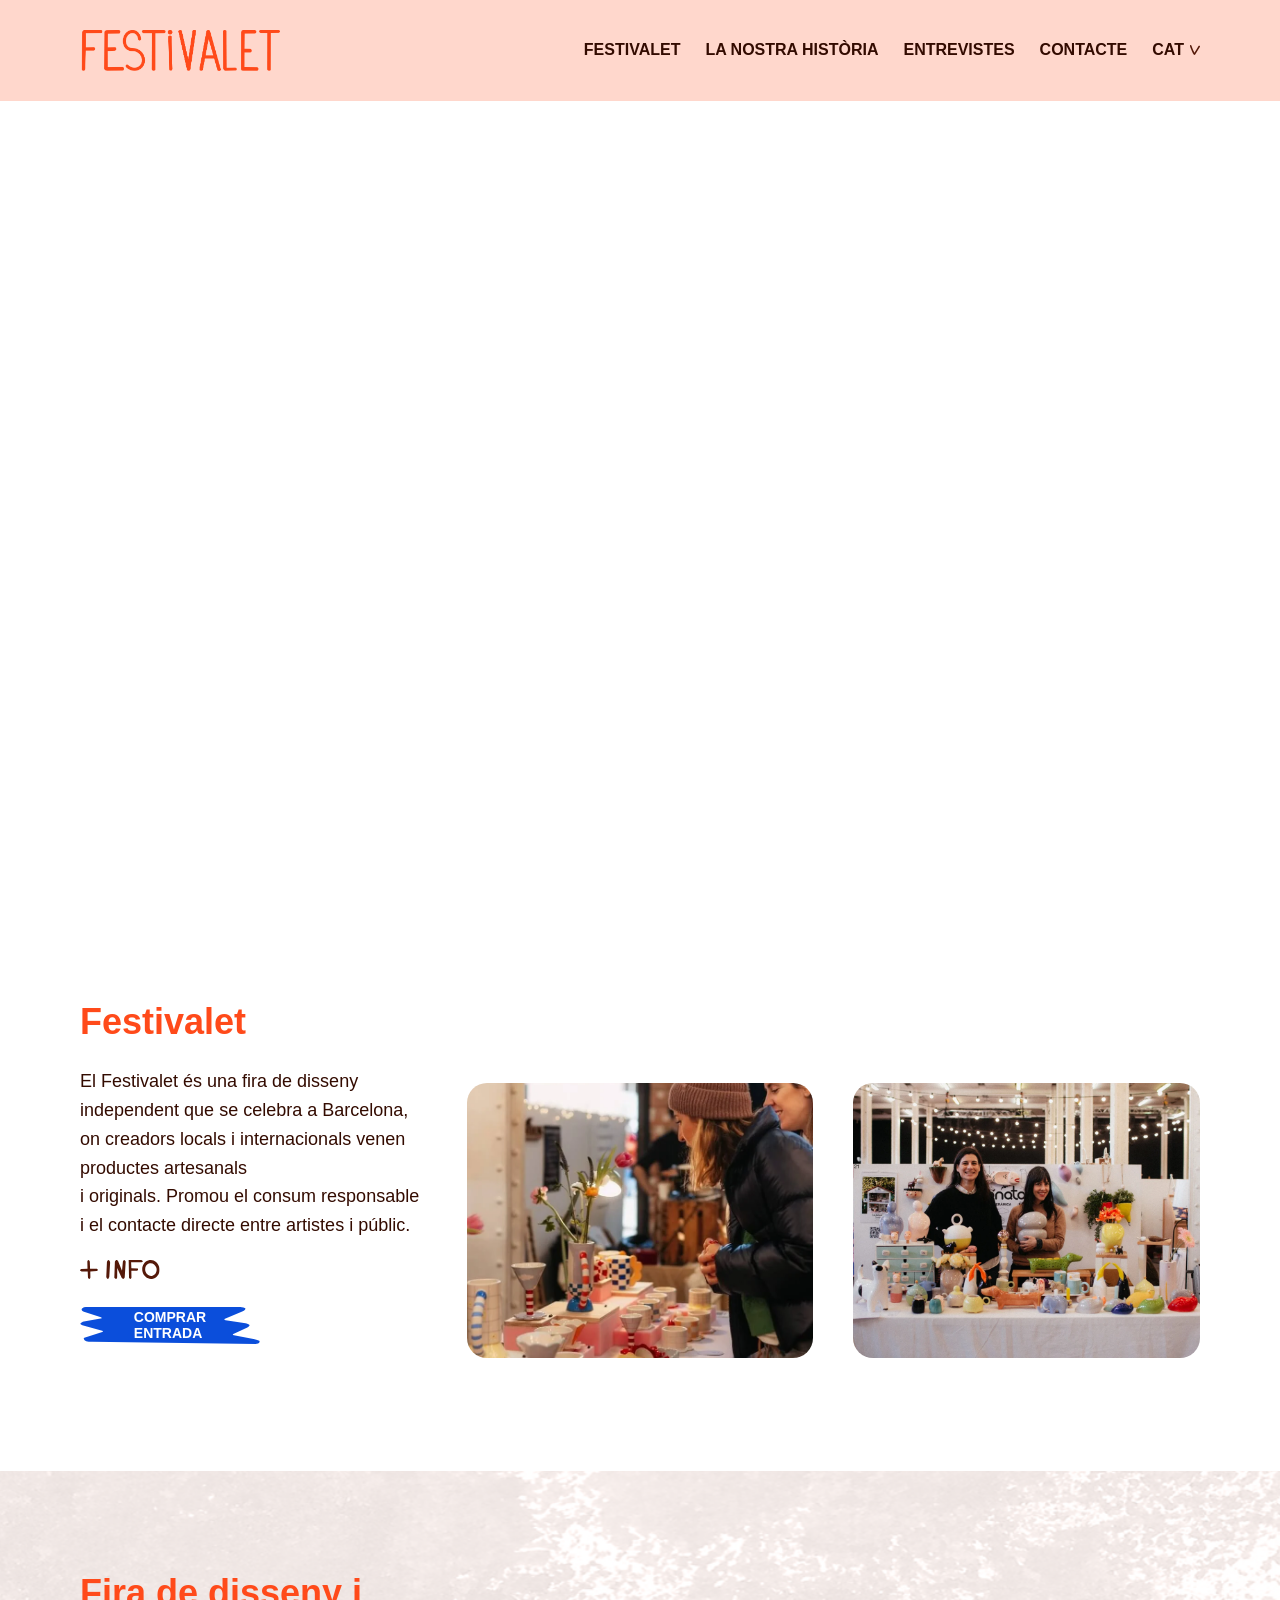
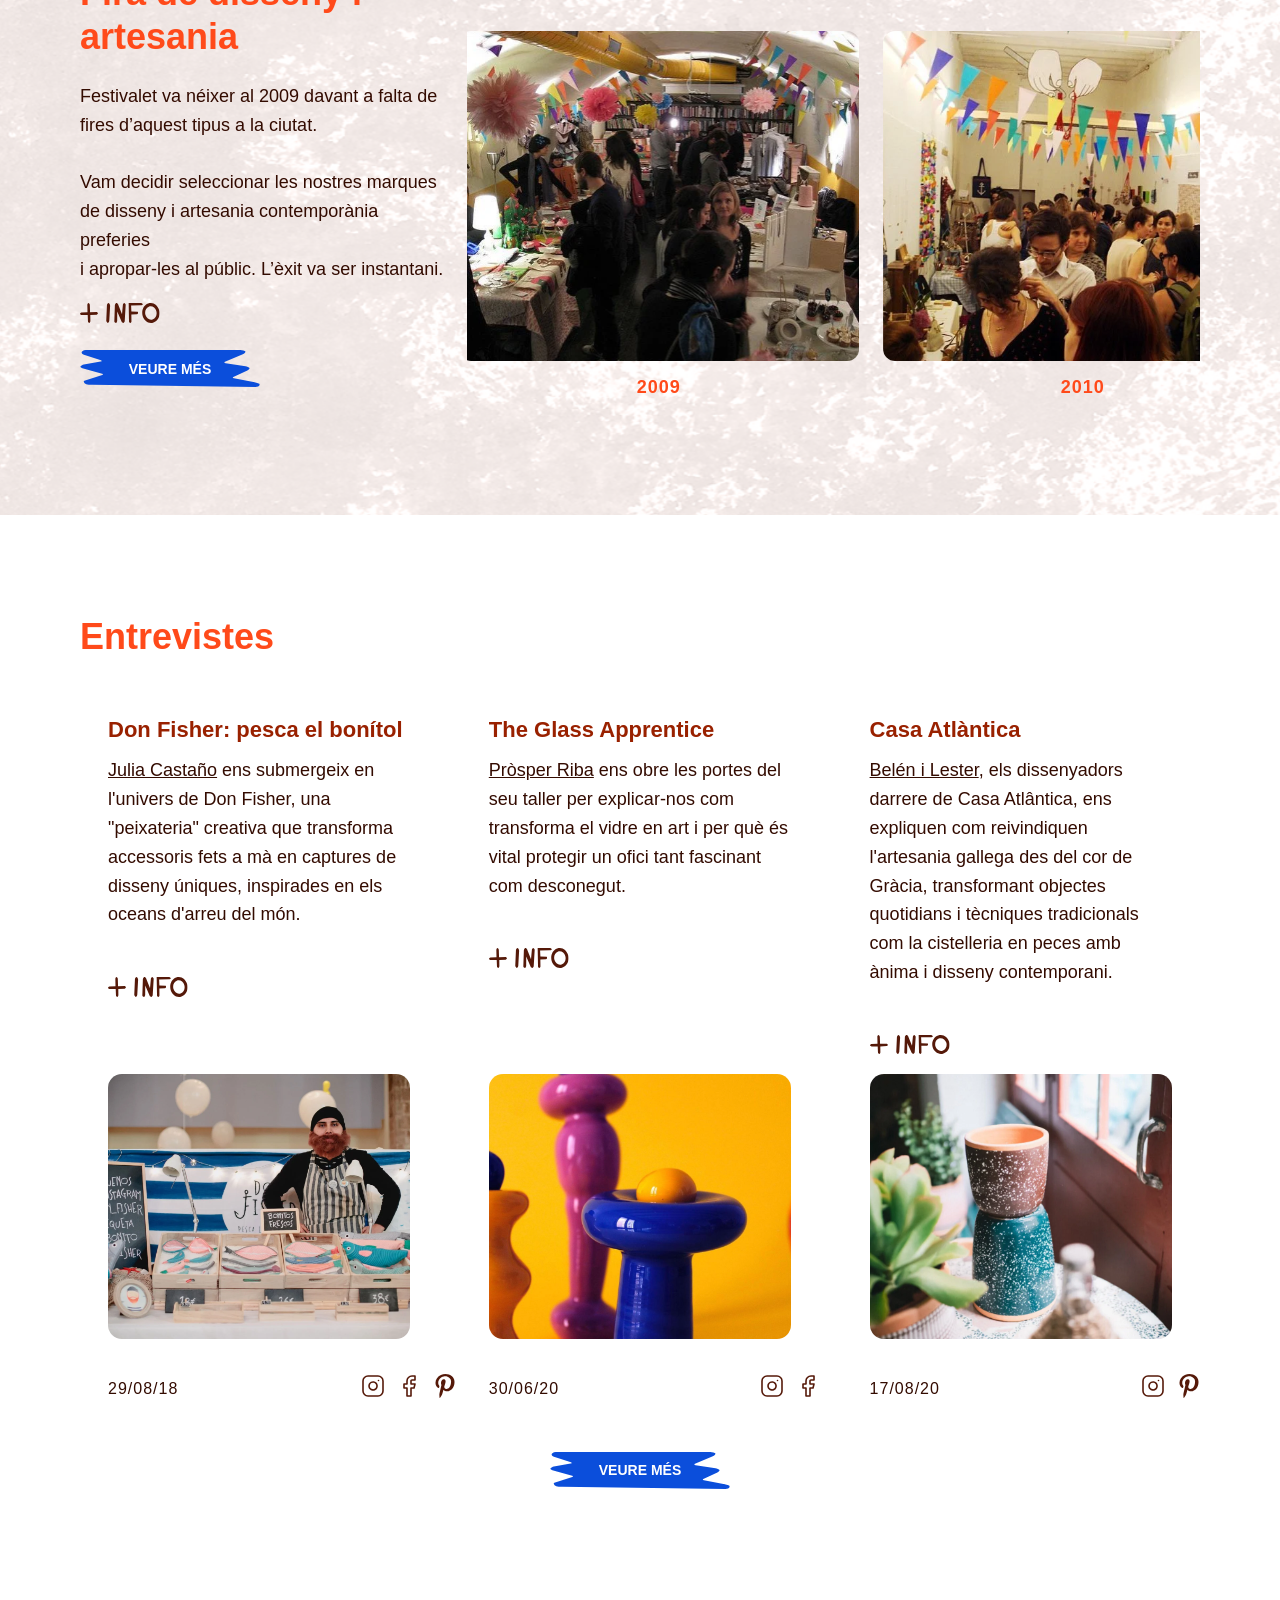
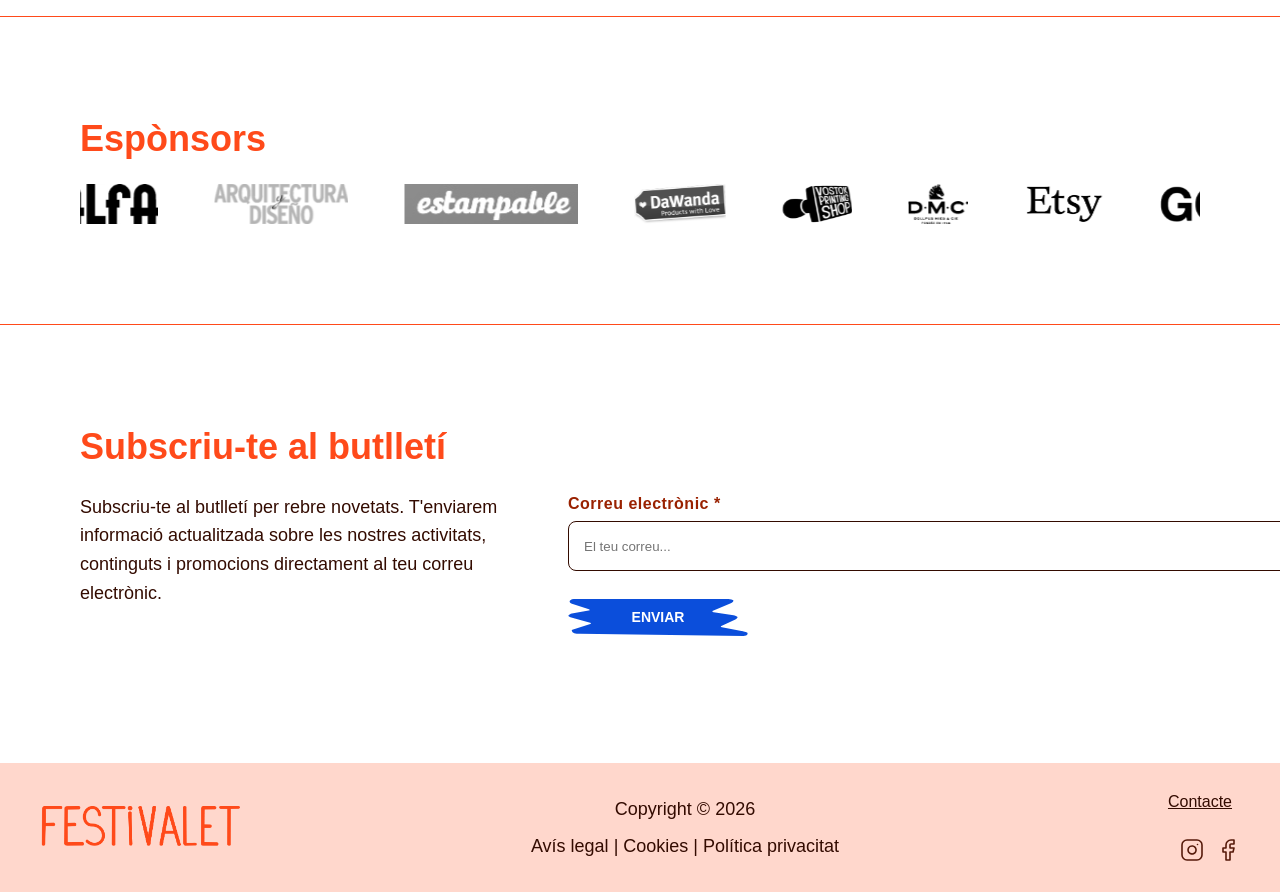
==== commit 4ab9b2ff: "web" ====
--- a/index 2.html
+++ b/index 2.html
@@ -133,9 +133,9 @@
     <div class="text">
         <h2>Festivalet</h2>
         <p>
-            El Festivalet és una fira de disseny independent <br>que se celebra a Barcelona,
-            on creadors locals <br>i internacionals venen productes artesanals <br>i originals.
-            Promou el consum responsable <br>i el contacte directe entre artistes i públic.
+            El Festivalet és una fira de disseny independent que se celebra a Barcelona,
+            on creadors locals i internacionals venen productes artesanals <br>i originals.
+            Promou el consum responsable i el contacte directe entre artistes i públic.
         </p>
         
         <a href="historia.html">
--- a/css/home.css
+++ b/css/home.css
@@ -306,6 +306,7 @@
 /* =========================================
    HERO
    ========================================= */
+
 .hero {
   position: relative;
   width: 100%;
@@ -332,9 +333,11 @@
   inset: 0;
   z-index: 2;
   pointer-events: none;
+
   display: flex;
   align-items: center;
   justify-content: center;
+
   text-align: center;
   padding: 0 20px;
 }
@@ -345,11 +348,49 @@
   font-weight: 800;
   line-height: 1.1;
   margin: 0;
+
   text-transform: none !important;
+
+  opacity: 0;
+  transform: translateY(40px);
+
+  animation-name: fadeLoop !important;
+  animation-duration: 22s !important;
+  animation-timing-function: ease-in-out !important;
+  animation-iteration-count: infinite !important;
+  animation-fill-mode: forwards !important;
+
+  will-change: opacity, transform;
 }
 
 /* =========================================
-   MOBILE 430px
+   ANIMACIÓ
+   ========================================= */
+
+@keyframes fadeLoop {
+  0% {
+    opacity: 0;
+    transform: translateY(40px);
+  }
+
+  20% {
+    opacity: 1;
+    transform: translateY(0);
+  }
+
+  80% {
+    opacity: 1;
+    transform: translateY(0);
+  }
+
+  100% {
+    opacity: 0;
+    transform: translateY(-20px);
+  }
+}
+
+/* =========================================
+   MOBILE
    ========================================= */
 
 @media (max-width: 430px) {
@@ -393,7 +434,12 @@
 .fira .images {
   overflow: hidden;
   width: 100%;
-  margin-top: 100px;
+  margin-top: 60px;
+}
+
+.fira h2 {
+  display: inline-block;
+  margin-right: 20px;
 }
 
 .fira-track {
@@ -425,71 +471,96 @@
    ENTREVISTES
    ========================================= */
 
+.entrevistes {
+  padding: 100px 80px !important;
+}
+
+.entrevistes h2 {
+  margin-bottom: 32px;
+}
+
 .cards-container {
   display: flex;
   justify-content: space-between;
-  gap: 20px;
+  gap: 18px;
   align-items: stretch;
 }
 
 .card {
   background-image: url('../entrevistes/grafica.svg');
   background-size: cover;
-  padding: 30px;
-  border-radius: 20px;
+  background-position: center;
+  padding: 26px 28px;
+  border-radius: 16px;
   width: 32%;
+  min-height: 475px;
   display: flex;
   flex-direction: column;
-  justify-content: space-between;
   text-decoration: none;
   color: var(--marro-fosc);
-  min-height: 100%;
 }
 
 .card h3 {
+  margin: 0 0 12px 0;
+  color: var(--teula);
   text-align: left;
+}
+
+.card p {
+  margin: 0 0 28px 0;
+}
+
+.card .info {
+  font-size: 24px;
+  margin-top: auto;
+  margin-bottom: 16px;
 }
 
 .main-img {
   width: 100%;
-  height: 240px;
+  height: 265px;
   object-fit: cover;
-  border-radius: 15px;
-  margin-bottom: 40px;
+  border-radius: 14px;
+  margin-top: auto;
+  margin-bottom: 20px;
 }
 
 .card-mig .main-img {
-  margin-top: 60px;
+  margin-top: auto;
+}
+
+.social-row {
+  display: flex;
+  align-items: center;
+  justify-content: space-between;
+  width: 100%;
+  margin-top: 12px;
 }
 
 .date {
   color: var(--marro-fosc);
-  font-size: 14px;
   font-weight: 400;
-  margin-top: -23px;
+  margin: 0;
+  display: flex;
+  align-items: center;
+  margin-top: -18px;
+}
+
+.social-icons {
+  display: flex;
+  align-items: center;
+  gap: 8px;
+  margin-top: 15px;
+  margin-left: 300px;
+}
+
+.social-icons img,
+.social-icons svg,
+.social-icons i {
+  width: 24px;
+  height: 24px;
   display: block;
 }
-
-.social-row {
-  display: flex;
-  align-items: center;
-  justify-content: flex-start;
-  gap: 20px;
-  margin-top: auto;
-}
-
-.social-icons {
-  display: flex;
-  gap: 20px;
-  align-items: center;
-  width: 120px;
-  margin-left: 300px;
-}
-
-.date {
-  margin-left: auto;
-}
-
 
 /* =========================================
    SPONSORS
@@ -828,101 +899,524 @@
     radial-gradient(circle, var(--carn-clar) 5px, transparent 6px),
     radial-gradient(circle, var(--taronja-viu) 5px, transparent 6px);
   }
-
+  
   /* --- Fira --- */
-  
+
   .fira {
     grid-template-columns: minmax(260px, 1fr) minmax(0, 2fr);
     gap: clamp(20px, 4vw, 40px);
   }
 
   .fira .images {
-    margin-top: 70px;
+    margin-top: 80px;
   }
 
   .fira-track {
-    gap: clamp(14px, 2vw, 24px);
+    gap: clamp(10px, 1.5vw, 18px);
     overflow-x: auto;
     scrollbar-width: none;
   }
 
   .fira-track img {
     width: 100%;
-    height: clamp(270px, 38vw, 440px);
-    border-radius: 20px;
+    height: clamp(180px, 28vw, 320px);
+    border-radius: 16px;
     object-fit: cover;
   }
   
   figcaption {
-    font-size: clamp(15px, 1.5vw, 18px);
-  }
-  
+    font-size: clamp(14px, 1.3vw, 16px);
+  }
+
   .timeline-grid {
     padding-left: 0;
     padding-right: 0;
-  } 
-  
+  }
+
   .fira .text h2 {
-  max-width: 280px !important;
-  width: 280px !important;
-
-  white-space: nowrap;
-  line-height: 1.15;
-}
-
-  
-  /* --- Entrevistes --- */
+    max-width: 280px !important;
+    width: 280px !important;
+    white-space: nowrap;
+    line-height: 1.15;
+  }
+  
+  /* =========================================
+   ENTREVISTES
+   ========================================= */
+
+.entrevistes {
+  padding: 100px 35px;
+}
+
+.entrevistes h2 {
+  margin-bottom: 32px;
+}
+
+.cards-container {
+  display: flex;
+  justify-content: space-between;
+  gap: 18px;
+  align-items: stretch;
+}
+
+.card {
+  background-image: url('../entrevistes/grafica.svg');
+  background-size: cover;
+  background-position: center;
+  padding: 26px 28px;
+  border-radius: 16px;
+  width: 32%;
+  min-height: 475px;
+  display: flex;
+  flex-direction: column;
+  text-decoration: none;
+  color: var(--marro-fosc);
+}
+
+.card h3 {
+  margin: 0 0 12px 0;
+  color: var(--teula);
+  text-align: left;
+}
+
+.card p {
+  margin: 0 0 28px 0;
+}
+
+.card .info {
+  font-size: 24px;
+  margin-top: auto;
+  margin-bottom: 16px;
+}
+
+.main-img {
+  width: 100%;
+  height: 265px;
+  object-fit: cover;
+  border-radius: 14px;
+  margin-top: auto;
+  margin-bottom: 20px;
+}
+
+.card-mig .main-img {
+  margin-top: auto;
+}
+
+.social-row {
+  display: flex;
+  align-items: flex-end;
+  justify-content: space-between;
+  width: 100%;
+  margin-top: 12px;
+}
+
+.date {
+  color: var(--marro-fosc);
+  font-size: 12px;
+  font-weight: 400;
+  line-height: 1;
+  margin: 0;
+  display: flex;
+  align-items: center;
+}
+
+.social-icons {
+  display: flex;
+  align-items: center;
+  gap: 8px;
+  margin-left: 340px;
+  margin-top: 12px;
+  transform: translate(6px, 10px);
+}
+
+.social-icons img,
+.social-icons svg,
+.social-icons i {
+  width: 24px;
+  height: 24px;
+  display: block;
+}
+  
+  
+  /* =========================================
+   ENTREVISTES
+   ========================================= */
+
+.entrevistes {
+  padding: 100px 35px;
+}
+
+.entrevistes h2 {
+  margin-bottom: 32px;
+}
+
+.cards-container {
+  display: flex;
+  justify-content: space-between;
+  gap: 18px;
+  align-items: stretch;
+}
+
+.card {
+  background-image: url('../entrevistes/grafica.svg');
+  background-size: cover;
+  background-position: center;
+  padding: 26px 28px;
+  border-radius: 16px;
+  width: 32%;
+  min-height: 475px;
+  display: flex;
+  flex-direction: column;
+  text-decoration: none;
+  color: var(--marro-fosc);
+}
+
+.card h3 {
+  margin: 0 0 12px 0;
+  color: var(--teula);
+  text-align: left;
+}
+
+.card p {
+  margin: 0 0 28px 0;
+  min-height: 160px;
+}
+
+.card .info {
+  font-size: 24px;
+  margin-top: auto;
+  margin-bottom: 16px;
+  display: block;
+}
+
+.main-img {
+  width: 100%;
+  height: 265px;
+  object-fit: cover;
+  border-radius: 14px;
+  margin-top: auto;
+  margin-bottom: 20px;
+}
+
+.card-mig .main-img {
+  margin-top: auto;
+}
+
+.social-row {
+  display: flex;
+  align-items: flex-end;
+  justify-content: space-between;
+  width: 100%;
+  margin-top: 12px;
+}
+
+.date {
+  color: var(--marro-fosc);
+  font-size: 12px;
+  font-weight: 400;
+  line-height: 1;
+  margin: 0;
+  display: flex;
+  align-items: center;
+}
+
+.social-icons {
+  display: flex;
+  align-items: center;
+  gap: 8px;
+  margin-left: 340px;
+  margin-top: 12px;
+  transform: translate(6px, 10px);
+}
+
+.social-icons img,
+.social-icons svg,
+.social-icons i {
+  width: 24px;
+  height: 24px;
+  display: block;
+}
+
+/* =========================================
+   ENTREVISTES
+   ========================================= */
+
+.entrevistes {
+  padding: 100px 35px;
+}
+
+.entrevistes h2 {
+  margin-bottom: 32px;
+}
+
+.cards-container {
+  display: flex;
+  gap: 18px;
+  overflow-x: auto;
+  scroll-snap-type: x mandatory;
+  scrollbar-width: none;
+  padding-bottom: 10px;
+}
+
+.cards-container::-webkit-scrollbar {
+  display: none;
+}
+
+.card {
+  flex: 0 0 32%;
+  background-image: url('../entrevistes/grafica.svg');
+  background-size: cover;
+  background-position: center;
+  padding: 26px 28px;
+  border-radius: 16px;
+  min-height: 475px;
+  display: flex;
+  flex-direction: column;
+  text-decoration: none;
+  color: var(--marro-fosc);
+  scroll-snap-align: start;
+}
+
+.card h3 {
+  margin: 0 0 12px 0;
+  color: var(--teula);
+  text-align: left;
+}
+
+.card p {
+  margin: 0 0 28px 0;
+  min-height: 160px;
+}
+
+.card .info {
+  font-size: 24px;
+  margin-top: auto;
+  margin-bottom: 16px;
+  display: block;
+}
+
+.main-img {
+  width: 100%;
+  height: 265px;
+  object-fit: cover;
+  border-radius: 14px;
+  margin-top: auto;
+  margin-bottom: 20px;
+}
+
+.card-mig .main-img {
+  margin-top: auto;
+}
+
+.social-row {
+  display: flex;
+  align-items: flex-end;
+  justify-content: space-between;
+  width: 100%;
+  margin-top: 12px;
+}
+
+.date {
+  color: var(--marro-fosc);
+  font-size: 12px;
+  font-weight: 400;
+  line-height: 1;
+  margin: 0;
+  display: flex;
+  align-items: center;
+}
+
+.social-icons {
+  display: flex;
+  align-items: center;
+  gap: 8px;
+  margin-left: auto;
+  margin-top: 12px;
+  transform: translate(6px, 10px);
+}
+
+.social-icons img,
+.social-icons svg,
+.social-icons i {
+  width: 24px;
+  height: 24px;
+  display: block;
+}
+
+/* =========================================
+   ENTREVISTES
+   ========================================= */
+
+.entrevistes {
+  padding: 100px 35px;
+}
+
+.entrevistes h2 {
+  margin-bottom: 32px;
+}
+
+.cards-container {
+  display: flex;
+  gap: 18px;
+  overflow-x: auto;
+  scroll-snap-type: x mandatory;
+  scrollbar-width: none;
+  padding-bottom: 10px;
+}
+
+.cards-container::-webkit-scrollbar {
+  display: none;
+}
+
+.card {
+  flex: 0 0 32%;
+  background-image: url('../entrevistes/grafica.svg');
+  background-size: cover;
+  background-position: center;
+  padding: 26px 28px;
+  border-radius: 16px;
+  min-height: 475px;
+  display: flex;
+  flex-direction: column;
+  text-decoration: none;
+  color: var(--marro-fosc);
+  scroll-snap-align: start;
+}
+
+.card h3 {
+  margin: 0 0 12px 0;
+  color: var(--teula);
+  text-align: left;
+}
+
+.card p {
+  margin: 0 0 28px 0;
+  min-height: 160px;
+}
+
+.card .info {
+  font-size: 24px;
+  margin-top: auto;
+  margin-bottom: 16px;
+  display: block;
+}
+
+.main-img {
+  width: 100%;
+  height: 265px;
+  object-fit: cover;
+  border-radius: 14px;
+  margin-top: auto;
+  margin-bottom: 20px;
+}
+
+.card-mig .main-img {
+  margin-top: auto;
+}
+
+.social-row {
+  display: flex;
+  align-items: flex-end;
+  justify-content: space-between;
+  width: 100%;
+  margin-top: 12px;
+}
+
+.date {
+  color: var(--marro-fosc);
+  font-size: 12px;
+  font-weight: 400;
+  line-height: 1;
+  margin: 0;
+  display: flex;
+  align-items: center;
+}
+
+.social-icons {
+  display: flex;
+  align-items: center;
+  gap: 8px;
+  margin-left: auto;
+  margin-top: 12px;
+  transform: translate(20px, 10px);
+}
+
+.social-icons img,
+.social-icons svg,
+.social-icons i {
+  width: 24px;
+  height: 24px;
+  display: block;
+}
+
+/* =========================================
+   TABLET 1180px
+   ========================================= */
+
   .entrevistes {
-    display: flex !important;
-    flex-direction: column;
-    align-items: center;
-  }
-
-  .entrevistes h2 {
-    align-self: flex-start;
+    padding: 80px 24px;
   }
 
   .cards-container {
-    display: flex !important;
-    flex-direction: row;
-    gap: 20px;
-    overflow-x: auto;
-    scroll-snap-type: x mandatory;
-    width: 100%;
-    scrollbar-width: none;
-  }
-
-  .cards-container::-webkit-scrollbar {
-    display: none;
+    gap: 12px;
   }
 
   .card {
-    flex: 0 0 calc(50% - 10px);
-    width: auto;
-    padding: 24px;
-    scroll-snap-align: start;
+    flex: 0 0 calc(50% - 6px);
+    min-height: 100%;
+    padding: 18px;
+  }
+
+  .card h3 {
+    margin-bottom: 10px;
+  }
+
+  .card p {
+    margin-bottom: 16px;
+    min-height: 190px;
+  }
+
+  .card .info {
+    font-size: 20px;
+    margin-top: auto;
+    margin-bottom: 12px;
+    display: block;
   }
 
   .main-img {
-    width: 100%;
-    height: 260px;
+    width: calc(100% - 6px);
+    height: 190px;
     object-fit: cover;
-    border-radius: 24px;
-  }
-
-  .card p {
-    font-size: 15px;
-    line-height: 24px;
-  }
-  
-  .cards-container {
-    margin-bottom: 10px;
-  }
-  
-  .cards-container {
-    width: 100%;
-  }
-
+    border-radius: 12px;
+    margin-top: auto;
+    margin-bottom: 14px;
+    margin-right: 6px;
+  }
+
+  .social-row {
+    margin-top: auto;
+    align-items: flex-end;
+  }
+
+  .date {
+    font-size: 11px;
+  }
+
+  .social-icons {
+    margin-left: 400px;
+    margin-top: 4px;
+    transform: translate(10px, 2px);
+    gap: 5px;
+  }
+
+  .social-icons img,
+  .social-icons svg,
+  .social-icons i {
+    width: 18px;
+    height: 18px;
+  }
+  
+  
   /* =========================================
      NEWSLETTER
      ========================================= */
